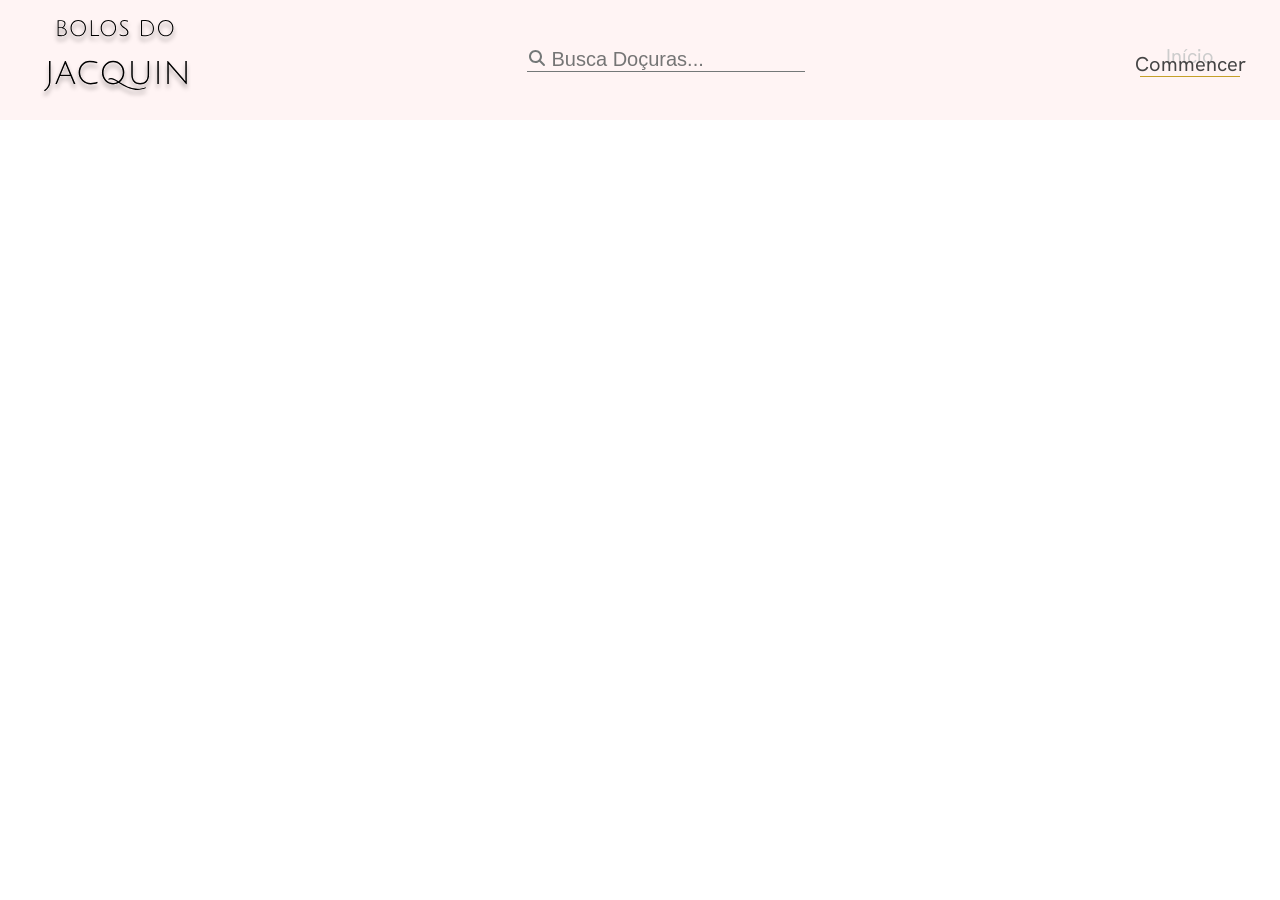
==== adm_produtos/index.html @ fcb63562 "Inicio da pagina de cadastro e listagem de produtos" ====
<!DOCTYPE html>
<html lang="pt-br">
<head>
    <meta charset="UTF-8">
    <meta name="viewport" content="width=device-width, initial-scale=1.0">
    <title>Bolos do Jacquin - Adm</title>
    <link rel="stylesheet" href="style.css">

    <link rel="preconnect" href="https://fonts.googleapis.com">
    <link rel="preconnect" href="https://fonts.gstatic.com" crossorigin>
    <link
        href="https://fonts.googleapis.com/css2?family=Hanken+Grotesk:ital,wght@0,100..900;1,100..900&family=Libre+Caslon+Text:ital,wght@0,400;0,700;1,400&display=swap"
        rel="stylesheet">
</head>

<body>
    <header>
        <div class="container header_container">
            <img src="../img/logo.svg" alt="">

            <div class="box_busca">
                <svg xmlns="http://www.w3.org/2000/svg" viewBox="0 0 640 640"><!--!Font Awesome Free 7.3.1 by @fontawesome - https://fontawesome.com License - https://fontawesome.com/license/free Copyright 2026 Fonticons, Inc.--><path d="M480 272C480 317.9 465.1 360.3 440 394.7L566.6 521.4C579.1 533.9 579.1 554.2 566.6 566.7C554.1 579.2 533.8 579.2 521.3 566.7L394.7 440C360.3 465.1 317.9 480 272 480C157.1 480 64 386.9 64 272C64 157.1 157.1 64 272 64C386.9 64 480 157.1 480 272zM272 416C351.5 416 416 351.5 416 272C416 192.5 351.5 128 272 128C192.5 128 128 192.5 128 272C128 351.5 192.5 416 272 416z"/>
                </svg>
                <input type="text" placeholder="Busca Doçuras...">
            </div>

            <a class="link_inicio" href="">
                Início
                <span>Commencer</span>
                <hr>
            </a>
        </div>
    </header>

    <main>

    </main>

    <footer>

    </footer>
    
</body>
</html>
---- adm_produtos/style.css ----
*{
    margin: 0;
    padding: 0;
    box-sizing: border-box;
}

:root{
    --corPrincipal: #FFF4F4;
    --fontHanken: "Hanken Grotesk", sans-serif;
    --corDourado: #C5A028;

}

.container{
    width: 95%;
    max-width: 1200px;
    margin: 0 auto;
    /* background-color: aqua; */
}

header{
    background-color: var(--corPrincipal);
    font-family: var(--fontHanken);
}

.header_container{
    display: flex;
    justify-content: space-between;
    align-items: center;
    height: 120px;
}

.box_busca{
    position: relative;
}

.box_busca svg{
    width: 20px;
    position: absolute;
    fill: #747878;
}

.box_busca input{
    padding-left: 25px;
    background-color: transparent;
    border: none;
    border-bottom: solid 1px #747878;
    font-size: 20px;
}

.box_busca input:focus{
    outline: none;
      
}

.link_inicio{
    color: #CCCCCC;
    text-decoration: none;
    font-size: 20px;
    position: relative;
    text-align: center;
}

.link_inicio span{
    color: #444444;
    position: absolute;
    left: -5px;
    top: 8px;
}

.link_inicio hr{
    margin-top: 7px;
    width: 100px;
    background-color: var(--corDourado);
    border: none;
    height: 1px;

}
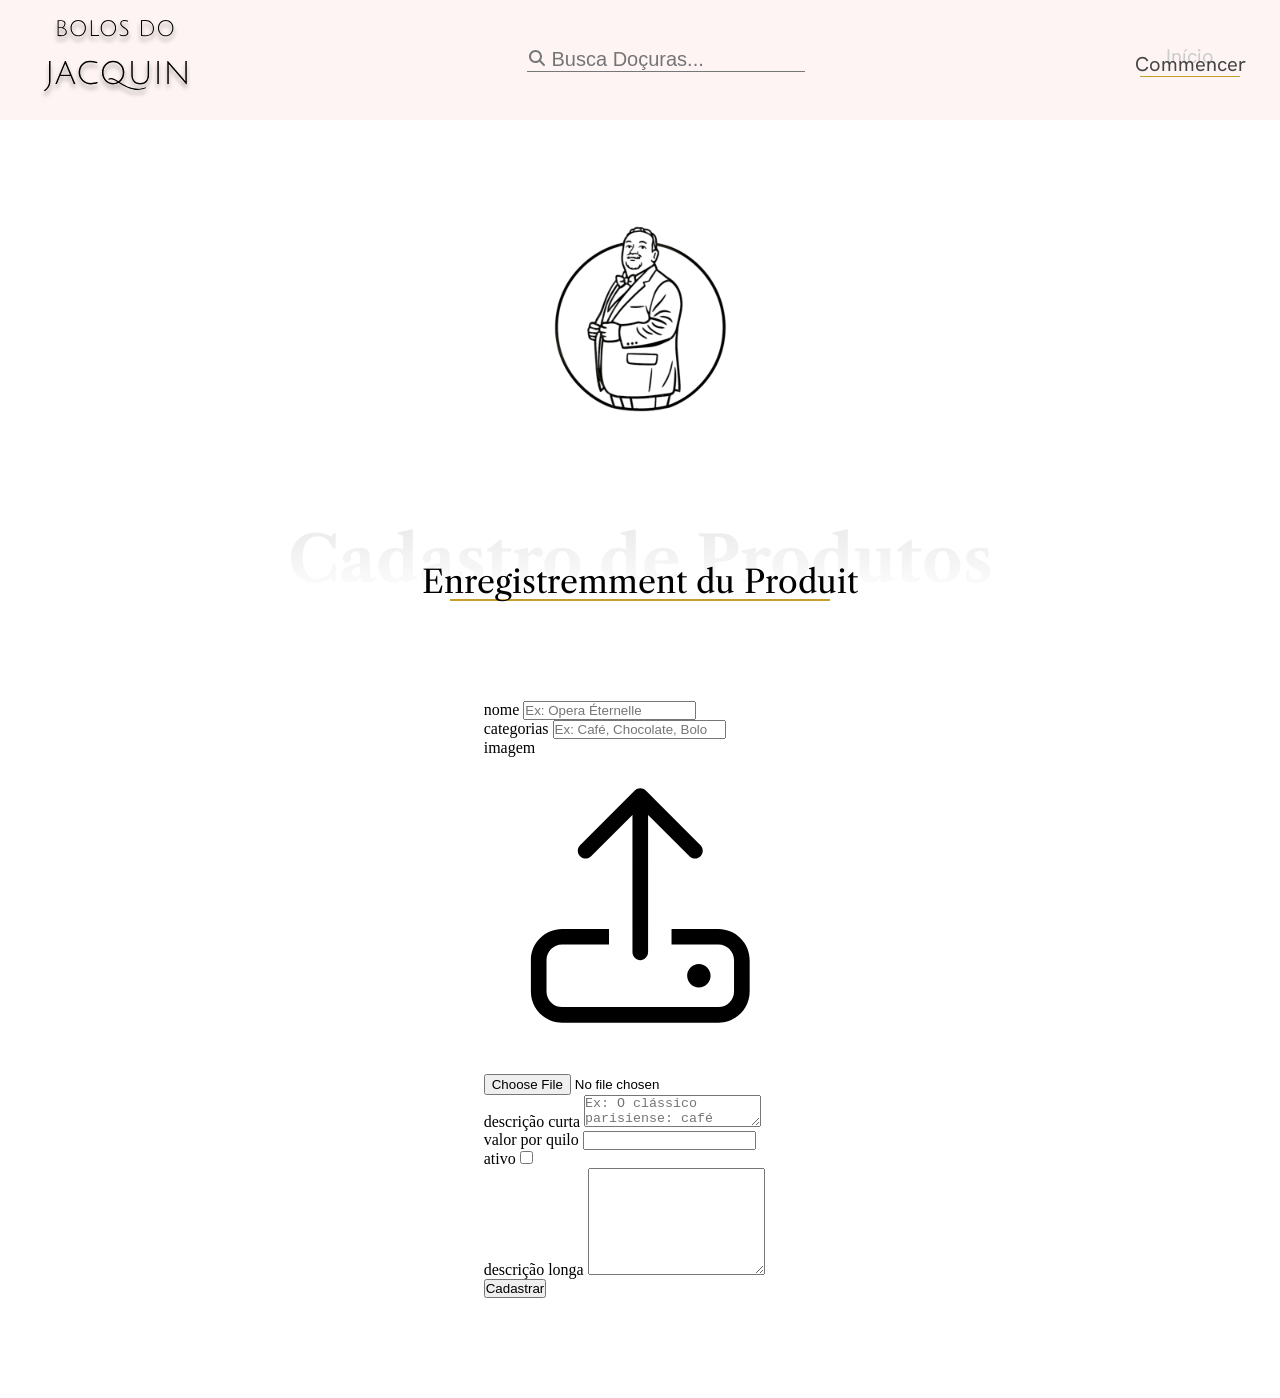
==== commit 82cb6643: "iniciado o formulario de cadastro de produtos" ====
--- a/adm_produtos/index.html
+++ b/adm_produtos/index.html
@@ -1,5 +1,6 @@
 <!DOCTYPE html>
 <html lang="pt-br">
+
 <head>
     <meta charset="UTF-8">
     <meta name="viewport" content="width=device-width, initial-scale=1.0">
@@ -19,7 +20,10 @@
             <img src="../img/logo.svg" alt="">
 
             <div class="box_busca">
-                <svg xmlns="http://www.w3.org/2000/svg" viewBox="0 0 640 640"><!--!Font Awesome Free 7.3.1 by @fontawesome - https://fontawesome.com License - https://fontawesome.com/license/free Copyright 2026 Fonticons, Inc.--><path d="M480 272C480 317.9 465.1 360.3 440 394.7L566.6 521.4C579.1 533.9 579.1 554.2 566.6 566.7C554.1 579.2 533.8 579.2 521.3 566.7L394.7 440C360.3 465.1 317.9 480 272 480C157.1 480 64 386.9 64 272C64 157.1 157.1 64 272 64C386.9 64 480 157.1 480 272zM272 416C351.5 416 416 351.5 416 272C416 192.5 351.5 128 272 128C192.5 128 128 192.5 128 272C128 351.5 192.5 416 272 416z"/>
+                <svg xmlns="http://www.w3.org/2000/svg"
+                    viewBox="0 0 640 640"><!--!Font Awesome Free 7.3.1 by @fontawesome - https://fontawesome.com License - https://fontawesome.com/license/free Copyright 2026 Fonticons, Inc.-->
+                    <path
+                        d="M480 272C480 317.9 465.1 360.3 440 394.7L566.6 521.4C579.1 533.9 579.1 554.2 566.6 566.7C554.1 579.2 533.8 579.2 521.3 566.7L394.7 440C360.3 465.1 317.9 480 272 480C157.1 480 64 386.9 64 272C64 157.1 157.1 64 272 64C386.9 64 480 157.1 480 272zM272 416C351.5 416 416 351.5 416 272C416 192.5 351.5 128 272 128C192.5 128 128 192.5 128 272C128 351.5 192.5 416 272 416z" />
                 </svg>
                 <input type="text" placeholder="Busca Doçuras...">
             </div>
@@ -29,16 +33,88 @@
                 <span>Commencer</span>
                 <hr>
             </a>
+            <button>
+                <svg xmlns="http://www.w3.org/2000/svg"
+                    viewBox="0 0 640 640"><!--! Font Awesome Pro 7.3.1 by @fontawesome - https://fontawesome.com License - https://fontawesome.com/license (Commercial License) Copyright 2026 Fonticons, Inc. -->
+                    <path fill="currentColor"
+                        d="M360 128L116.3 320L544 320C544 192 432 128 360 128zM64 336C64 326.2 68.5 316.9 76.2 310.9L340.2 102.9C345.8 98.5 352.8 96 360 96C404.3 96 457.6 115.2 499.9 151.8C543.1 189.2 576 245.7 576 320L576 480C576 515.3 547.3 544 512 544L128 544C92.7 544 64 515.3 64 480L64 336zM96 416L544 416L544 352L96 352L96 416zM96 448L96 480C96 497.7 110.3 512 128 512L512 512C529.7 512 544 497.7 544 480L544 448L96 448z" />
+                </svg>
+            </button>
         </div>
     </header>
 
     <main>
+        <h1>Página administrativa - Bolos do Jacquin</h1>
+        <section class="cad_produtos">
+            <div class="container cad_container">
+                <img class="icon_jacquin" src="../img/Logo Bolos do Jacquin.png" alt="">
+                <div class="box_h2">
+                    <h2>Cadastro de Produtos</h2>
+                    <span>Enregistremment du Produit</span>
+                    <hr>
+                </div>
 
+                <form action="">
+                    <div class="inputs_form">
+                        <div class="form_coluna1">
+                            <div class="linha_form">
+                                <label for="">nome</label>
+                                <input placeholder="Ex: Opera Éternelle" type="text" name="" id="">
+                            </div>
+
+                            <div class="linha_form">
+                                <div class="input_cat">
+                                    <label for="">categorias</label>
+                                    <input type="text" placeholder="Ex: Café, Chocolate, Bolo">
+                                </div>
+                                <div class="input_img">
+                                    <span>imagem</span>
+                                    <label for="img">
+                                        <svg xmlns="http://www.w3.org/2000/svg"
+                                            viewBox="0 0 640 640"><!--! Font Awesome Pro 7.3.1 by @fontawesome - https://fontawesome.com License - https://fontawesome.com/license (Commercial License) Copyright 2026 Fonticons, Inc. -->
+                                            <path fill="currentColor"
+                                                d="M336 118.6L336 400C336 408.8 328.8 416 320 416C311.2 416 304 408.8 304 400L304 118.6L219.3 203.3C213.1 209.5 202.9 209.5 196.7 203.3C190.5 197.1 190.5 186.9 196.7 180.7L308.7 68.7C314.9 62.5 325.1 62.5 331.3 68.7L443.3 180.7C449.5 186.9 449.5 197.1 443.3 203.3C437.1 209.5 426.9 209.5 420.7 203.3L336 118.6zM256 384L160 384C142.3 384 128 398.3 128 416L128 480C128 497.7 142.3 512 160 512L480 512C497.7 512 512 497.7 512 480L512 416C512 398.3 497.7 384 480 384L384 384L384 352L480 352C515.3 352 544 380.7 544 416L544 480C544 515.3 515.3 544 480 544L160 544C124.7 544 96 515.3 96 480L96 416C96 380.7 124.7 352 160 352L256 352L256 384zM416 448C416 434.7 426.7 424 440 424C453.3 424 464 434.7 464 448C464 461.3 453.3 472 440 472C426.7 472 416 461.3 416 448z" />
+                                        </svg>
+                                    </label>
+                                    <input type="file" name="img" id="">
+                                </div>
+                            </div>
+                            
+                            <div class="linha form">
+                                <label for="">descrição curta</label>
+                                <textarea placeholder="Ex: O clássico parisiense: café arábica, chocolate amargo e biscuit joconde." name="" id="" rows="2"></textarea>
+                            </div>
+                        </div>
+
+                        <div class="form_coluna2">
+                            <div class="linha form">
+                                <div class="input_valor">
+                                    <label for="">valor por quilo</label>
+                                    <input type="text" name="" id="">
+                                </div>
+
+                                <div class="input_ativo">
+                                    <label for="">ativo</label>
+                                    <input type="checkbox" name="" id="">
+                                </div>
+                            </div>
+
+                            <div class="linha_form">
+                                <label for="">descrição longa</label>
+                                <textarea name="" id="" rows="7"></textarea>
+                            </div>
+                        </div>
+                    </div>
+                    <input type="button" value="Cadastrar">
+                </form>
+            </div>
+        </section>
     </main>
 
     <footer>
 
     </footer>
-    
+
 </body>
+
 </html>
--- a/adm_produtos/style.css
+++ b/adm_produtos/style.css
@@ -8,7 +8,6 @@
     --corPrincipal: #FFF4F4;
     --fontHanken: "Hanken Grotesk", sans-serif;
     --corDourado: #C5A028;
-
 }
 
 .container{
@@ -16,6 +15,14 @@
     max-width: 1200px;
     margin: 0 auto;
     /* background-color: aqua; */
+}
+
+h1{
+    position: absolute;
+    width: 1px;
+    height: 1px;
+    margin: -1px;
+    overflow: hidden;
 }
 
 header{
@@ -50,7 +57,7 @@
 
 .box_busca input:focus{
     outline: none;
-      
+      /
 }
 
 .link_inicio{
@@ -74,5 +81,95 @@
     background-color: var(--corDourado);
     border: none;
     height: 1px;
+}
 
-}+/* --------- BOTAO MENU --------*/
+.header_container button{
+    background-color: transparent;
+    border: none;
+    display: none;
+}
+
+.header_container button svg{
+    width: 50px;
+}
+
+/* -------- SECAO CADASTRO DE PRODUTOS -------- */
+.cad_container{
+    display: flex;
+    flex-direction: column;
+    align-items: center;
+    padding: 100px 0;
+}
+
+.icon_jacquin{
+    width: 200px;
+}
+
+.box_h2{
+    font-family: "Libre Caslon Text", serif;
+    margin: 0 auto;
+    /* background-color: darkgreen; */
+    display: flex;
+    flex-direction: column;
+    align-items: center;
+    position: relative;
+    margin-top: 100px;
+    margin-bottom: 100px;
+    
+}
+
+.box_h2 h2{
+    font-weight: 700;
+    font-size: 64px;
+    background-image: linear-gradient(0deg, #FFFFFF, #E9E9E9);
+    
+    background-clip: text;
+    -webkit-background-clip: text;
+    
+    color: transparent;
+    -webkit-text-fill-color: transparent;
+    
+}
+
+.box_h2 span{
+    font-size: 32px;
+    position: absolute;
+    bottom: -10px;
+    margin-bottom: 10px;
+    
+}
+
+.box_h2 hr{
+    max-width: 380px;
+    width: 100%;
+    background-color: #C5A028;
+    border: none;
+    height: 2px;
+}
+
+/* -------- MEDIAS -------- */
+@media screen and (max-width: 768px){
+    .header_container button{
+        display: block;
+    }
+    .link_inicio,
+    .box_busca{
+        display: none;
+    }
+
+    .box_h2 h2{
+        font-size: 32px;
+    }
+
+    .box_h2 span{
+        font-size: 20px;
+        bottom: -18px;
+        margin-bottom: 20px;
+    }
+
+    .box_h2 hr{
+        margin-top: 10px;
+        width: 70%;
+    }
+}
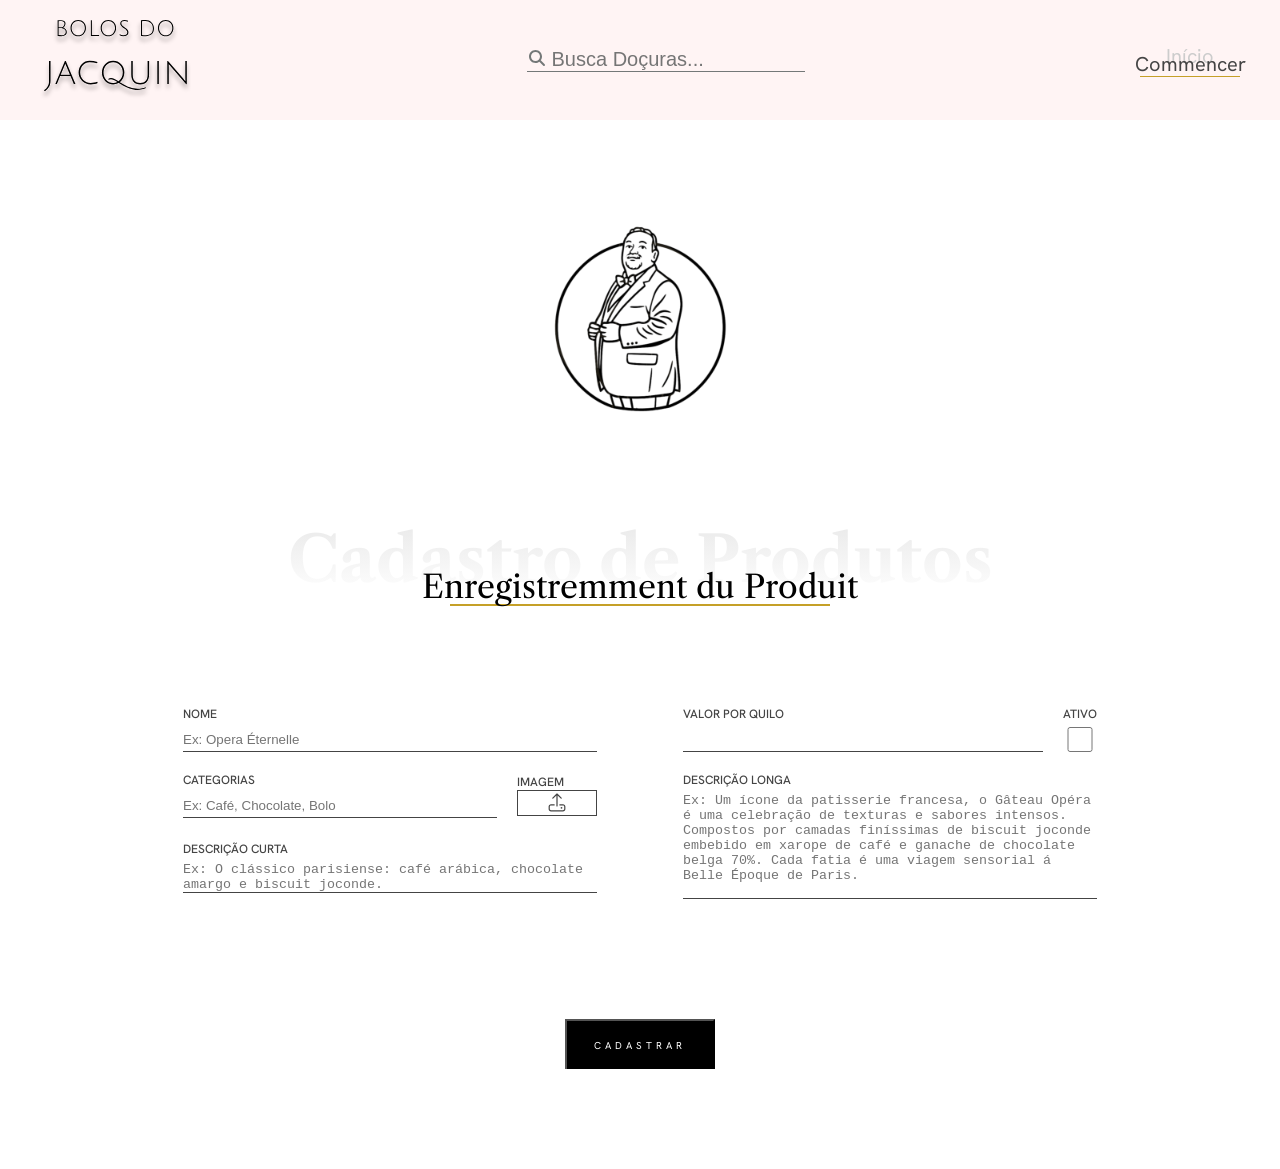
==== commit d2e1387b: "Formulario de cadastro de produtos" ====
--- a/adm_produtos/index.html
+++ b/adm_produtos/index.html
@@ -57,13 +57,13 @@
                 <form action="">
                     <div class="inputs_form">
                         <div class="form_coluna1">
-                            <div class="linha_form">
+                            <div class="linha_form lf_coluna">
                                 <label for="">nome</label>
                                 <input placeholder="Ex: Opera Éternelle" type="text" name="" id="">
                             </div>
 
-                            <div class="linha_form">
-                                <div class="input_cat">
+                            <div class="linha_form lf_linha">
+                                <div class="input_cat lf_coluna">
                                     <label for="">categorias</label>
                                     <input type="text" placeholder="Ex: Café, Chocolate, Bolo">
                                 </div>
@@ -76,36 +76,37 @@
                                                 d="M336 118.6L336 400C336 408.8 328.8 416 320 416C311.2 416 304 408.8 304 400L304 118.6L219.3 203.3C213.1 209.5 202.9 209.5 196.7 203.3C190.5 197.1 190.5 186.9 196.7 180.7L308.7 68.7C314.9 62.5 325.1 62.5 331.3 68.7L443.3 180.7C449.5 186.9 449.5 197.1 443.3 203.3C437.1 209.5 426.9 209.5 420.7 203.3L336 118.6zM256 384L160 384C142.3 384 128 398.3 128 416L128 480C128 497.7 142.3 512 160 512L480 512C497.7 512 512 497.7 512 480L512 416C512 398.3 497.7 384 480 384L384 384L384 352L480 352C515.3 352 544 380.7 544 416L544 480C544 515.3 515.3 544 480 544L160 544C124.7 544 96 515.3 96 480L96 416C96 380.7 124.7 352 160 352L256 352L256 384zM416 448C416 434.7 426.7 424 440 424C453.3 424 464 434.7 464 448C464 461.3 453.3 472 440 472C426.7 472 416 461.3 416 448z" />
                                         </svg>
                                     </label>
-                                    <input type="file" name="img" id="">
+                                    <input type="file" name="img" id="img">
                                 </div>
                             </div>
                             
-                            <div class="linha form">
+                            <div class="linha form lf_coluna">
                                 <label for="">descrição curta</label>
                                 <textarea placeholder="Ex: O clássico parisiense: café arábica, chocolate amargo e biscuit joconde." name="" id="" rows="2"></textarea>
                             </div>
                         </div>
 
                         <div class="form_coluna2">
-                            <div class="linha form">
-                                <div class="input_valor">
+                            <div class="linha_form lf_linha">
+                                <div class="input_valor lf_coluna">
                                     <label for="">valor por quilo</label>
                                     <input type="text" name="" id="">
                                 </div>
 
-                                <div class="input_ativo">
+                                <div class="input_ativo lf_coluna">
                                     <label for="">ativo</label>
                                     <input type="checkbox" name="" id="">
                                 </div>
                             </div>
 
-                            <div class="linha_form">
+                            <div class="linha_form lf_coluna">
                                 <label for="">descrição longa</label>
-                                <textarea name="" id="" rows="7"></textarea>
+                                <textarea name="" id="" rows="7"
+                                placeholder="Ex: Um ícone da patisserie francesa, o Gâteau Opéra é uma celebração de texturas e sabores intensos. Compostos por camadas finíssimas de biscuit joconde embebido em xarope de café e ganache de chocolate belga 70%. Cada fatia é uma viagem sensorial á Belle Époque de Paris."></textarea>
                             </div>
                         </div>
                     </div>
-                    <input type="button" value="Cadastrar">
+                    <input type="button" value="cadastrar">
                 </form>
             </div>
         </section>
--- a/adm_produtos/style.css
+++ b/adm_produtos/style.css
@@ -99,7 +99,7 @@
     display: flex;
     flex-direction: column;
     align-items: center;
-    padding: 100px 0;
+    padding: 100px;
 }
 
 .icon_jacquin{
@@ -144,9 +144,118 @@
     max-width: 380px;
     width: 100%;
     background-color: #C5A028;
+    margin-top: 5px;
     border: none;
     height: 2px;
 }
+
+/* -------- FORMULARIO-------- */
+form{
+    /* background-color: aquamarine; */
+    width: 100%;
+}
+
+.inputs_form{
+    display: flex;
+    justify-content: space-around;
+    width: 100%;
+    max-width: 1200px;
+}
+
+.lf_coluna{
+    display: flex;
+    flex-direction: column;
+}
+
+.lf_linha{
+    display: flex;
+}
+.input_img svg{
+    width: 24px;
+}
+
+.form_coluna1,
+.form_coluna2{
+    width: 414px;
+}
+
+.input_img span,
+form label{
+    font-family: var(--fontHanken);
+    text-transform: uppercase;
+    color: #444444;
+    font-size: 12px;
+    font-weight: 500;
+    margin-bottom: 5px;
+}
+
+
+.inputs_form input[type=text],
+.inputs_form textarea{
+    background-color: transparent;
+    border: none;
+    border-bottom: solid 1px #444444;
+    resize: none;
+}
+
+.form input[type=text] :focus,
+.inputs_form textarea:focus{
+    outline: none;
+}
+
+.linha_form{
+    margin-bottom: 20px;
+}
+
+.inputs_form input[type=file]{
+    display: none;
+}
+
+.input_img label{
+    /* background-color: blueviolet; */
+    display: flex;
+    align-items: center;
+    justify-content: center;
+    width: 80px;
+    border: solid 1px #444444;
+}
+
+.input_img label:hover{
+    cursor: pointer;
+}
+
+form input[type=checkbox],
+form input[type=text]{
+    height: 25px;
+}
+
+.input_cat input{
+    width: 314px;
+    margin-right: 20px;
+}
+
+.input_valor input{
+    margin-right: 20px;
+    width: 360px;
+}
+
+form input[type=button]{
+    margin: 100px auto 0;
+    display: block;
+    font-family: var(--fontHanken);
+    height: 50px;
+    background-color: #000000;
+    color: #FFFFFF;
+    width: 150px;
+    border-bottom: transparent;
+    font-size: 10px;
+    text-transform: uppercase;
+    letter-spacing: 4px;
+
+}
+
+
+
 
 /* -------- MEDIAS -------- */
 @media screen and (max-width: 768px){
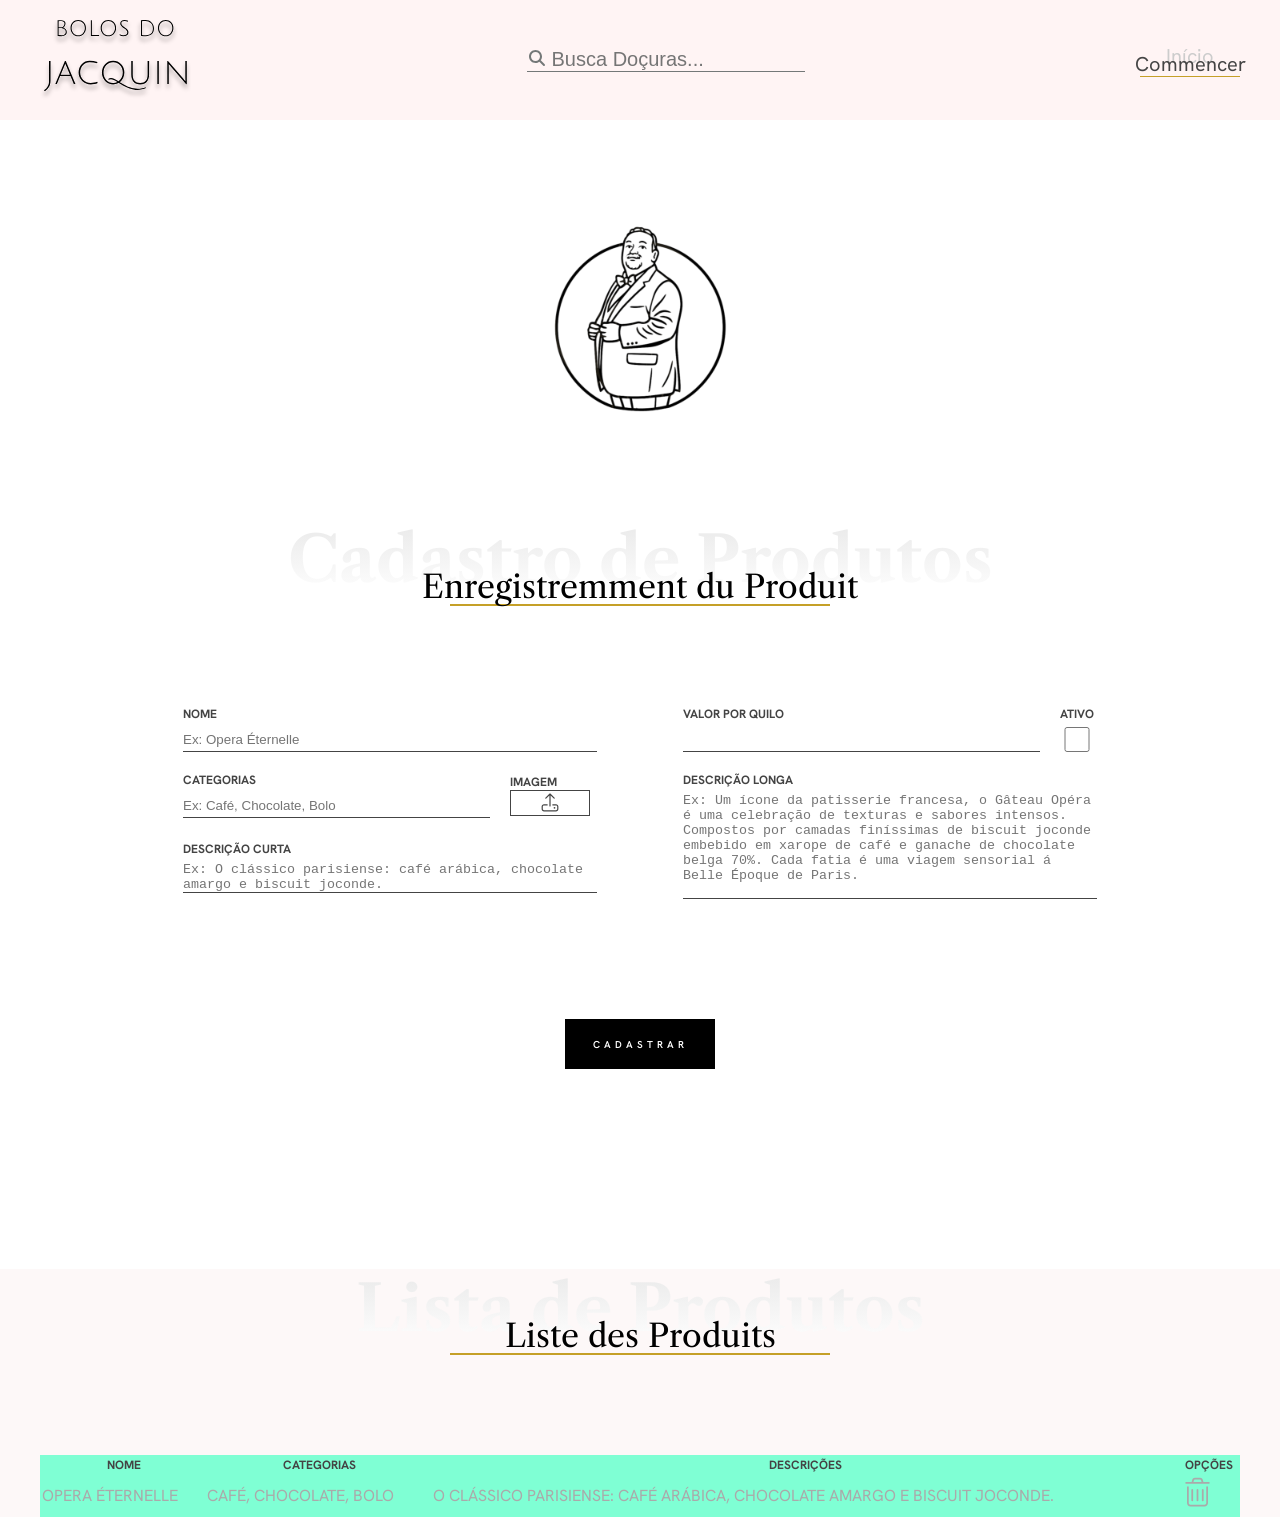
==== commit c8beda09: "Início da secao de listagem de produtos" ====
--- a/adm_produtos/index.html
+++ b/adm_produtos/index.html
@@ -110,6 +110,39 @@
                 </form>
             </div>
         </section>
+
+        <section class="list_produtos">
+            <div class="container list_container">
+                 <div class="box_h2">
+                    <h2>Lista de Produtos</h2>
+                    <span>Liste des Produits</span>
+                    <hr>
+                </div>
+
+                <table>
+                    <thead>
+                        <tr>
+                            <th>nome</th>
+                            <th>categorias</th>
+                            <th>descrições</th>
+                            <th>opções</th>
+                        </tr>
+                    </thead>
+                    <tbody>
+                        <tr>
+                            <td>Opera Éternelle</td>
+                            <td>Café, Chocolate, Bolo</td>
+                            <td>O clássico parisiense: café arábica, chocolate amargo e biscuit joconde.</td>
+                            <td>
+                                <svg xmlns="http://www.w3.org/2000/svg" viewBox="0 0 640 640"><!--! Font Awesome Pro 7.2.0 by @fontawesome - https://fontawesome.com License - https://fontawesome.com/license (Commercial License) Copyright 2026 Fonticons, Inc. --><path fill="currentColor" d="M256.5 91.4C258.5 84.6 264.8 80 271.8 80L368.2 80C375.3 80 381.5 84.6 383.5 91.4L394.5 128L245.5 128L256.5 91.4zM212.1 128L112 128C103.2 128 96 135.2 96 144C96 152.8 103.2 160 112 160L528 160C536.8 160 544 152.8 544 144C544 135.2 536.8 128 528 128L427.9 128L414.2 82.2C408.1 61.9 389.4 48 368.2 48L271.8 48C250.6 48 231.9 61.9 225.8 82.2L212.1 128zM128 208L128 512C128 547.3 156.7 576 192 576L448 576C483.3 576 512 547.3 512 512L512 208L480 208L480 512C480 529.7 465.7 544 448 544L192 544C174.3 544 160 529.7 160 512L160 208L128 208zM240 272C240 263.2 232.8 256 224 256C215.2 256 208 263.2 208 272L208 464C208 472.8 215.2 480 224 480C232.8 480 240 472.8 240 464L240 272zM336 272C336 263.2 328.8 256 320 256C311.2 256 304 263.2 304 272L304 464C304 472.8 311.2 480 320 480C328.8 480 336 472.8 336 464L336 272zM432 272C432 263.2 424.8 256 416 256C407.2 256 400 263.2 400 272L400 464C400 472.8 407.2 480 416 480C424.8 480 432 472.8 432 464L432 272z"/></svg>
+                            </td>
+                        </tr>
+                    </tbody>
+                </table>
+
+            </div>
+        </section>
+
     </main>
 
     <footer>
--- a/adm_produtos/style.css
+++ b/adm_produtos/style.css
@@ -8,6 +8,7 @@
     --corPrincipal: #FFF4F4;
     --fontHanken: "Hanken Grotesk", sans-serif;
     --corDourado: #C5A028;
+    --corSecunaria: #FDF8F8;
 }
 
 .container{
@@ -57,7 +58,7 @@
 
 .box_busca input:focus{
     outline: none;
-      /
+    
 }
 
 .link_inicio{
@@ -160,6 +161,7 @@
     justify-content: space-around;
     width: 100%;
     max-width: 1200px;
+
 }
 
 .lf_coluna{
@@ -176,7 +178,8 @@
 
 .form_coluna1,
 .form_coluna2{
-    width: 414px;
+    width: 45%;
+    max-width: 414px;
 }
 
 .input_img span,
@@ -185,7 +188,7 @@
     text-transform: uppercase;
     color: #444444;
     font-size: 12px;
-    font-weight: 500;
+    font-weight: 700;
     margin-bottom: 5px;
 }
 
@@ -229,14 +232,22 @@
     height: 25px;
 }
 
+.input_cat{
+    width: 79%;
+}
+
 .input_cat input{
-    width: 314px;
+    max-width: 314px;
     margin-right: 20px;
+}
+
+.input_valor{
+    width: 91%;
 }
 
 .input_valor input{
     margin-right: 20px;
-    width: 360px;
+    max-width: 360px;
 }
 
 form input[type=button]{
@@ -251,10 +262,40 @@
     font-size: 10px;
     text-transform: uppercase;
     letter-spacing: 4px;
-
-}
-
-
+    border: none;
+    cursor: pointer;
+    font-weight: 600;
+
+}
+
+
+
+
+/* -------- LISTA DE PRODUTOS -------- */
+.list_produtos{
+    background-color: var(--corSecunaria);
+}
+
+table{
+    background-color: aquamarine;
+    width: 100%;
+    font-family: var(--fontHanken);
+    text-transform: uppercase;
+}
+
+thead{
+    font-size: 12px;
+    font-weight: 600;
+    color: #444444;
+}
+
+tbody{
+    color: #AAAAAA;
+}
+
+table svg{
+    width: 35px;
+}
 
 
 /* -------- MEDIAS -------- */
@@ -281,4 +322,20 @@
         margin-top: 10px;
         width: 70%;
     }
-}
+
+
+    
+/* -------- FORMULARIO -------- */
+.inputs_form{
+    flex-direction: column;
+    align-items: center;
+}
+
+.form_coluna1,
+.form_coluna2{
+    width: 80%;
+    max-width: 500px;
+}
+}
+
+
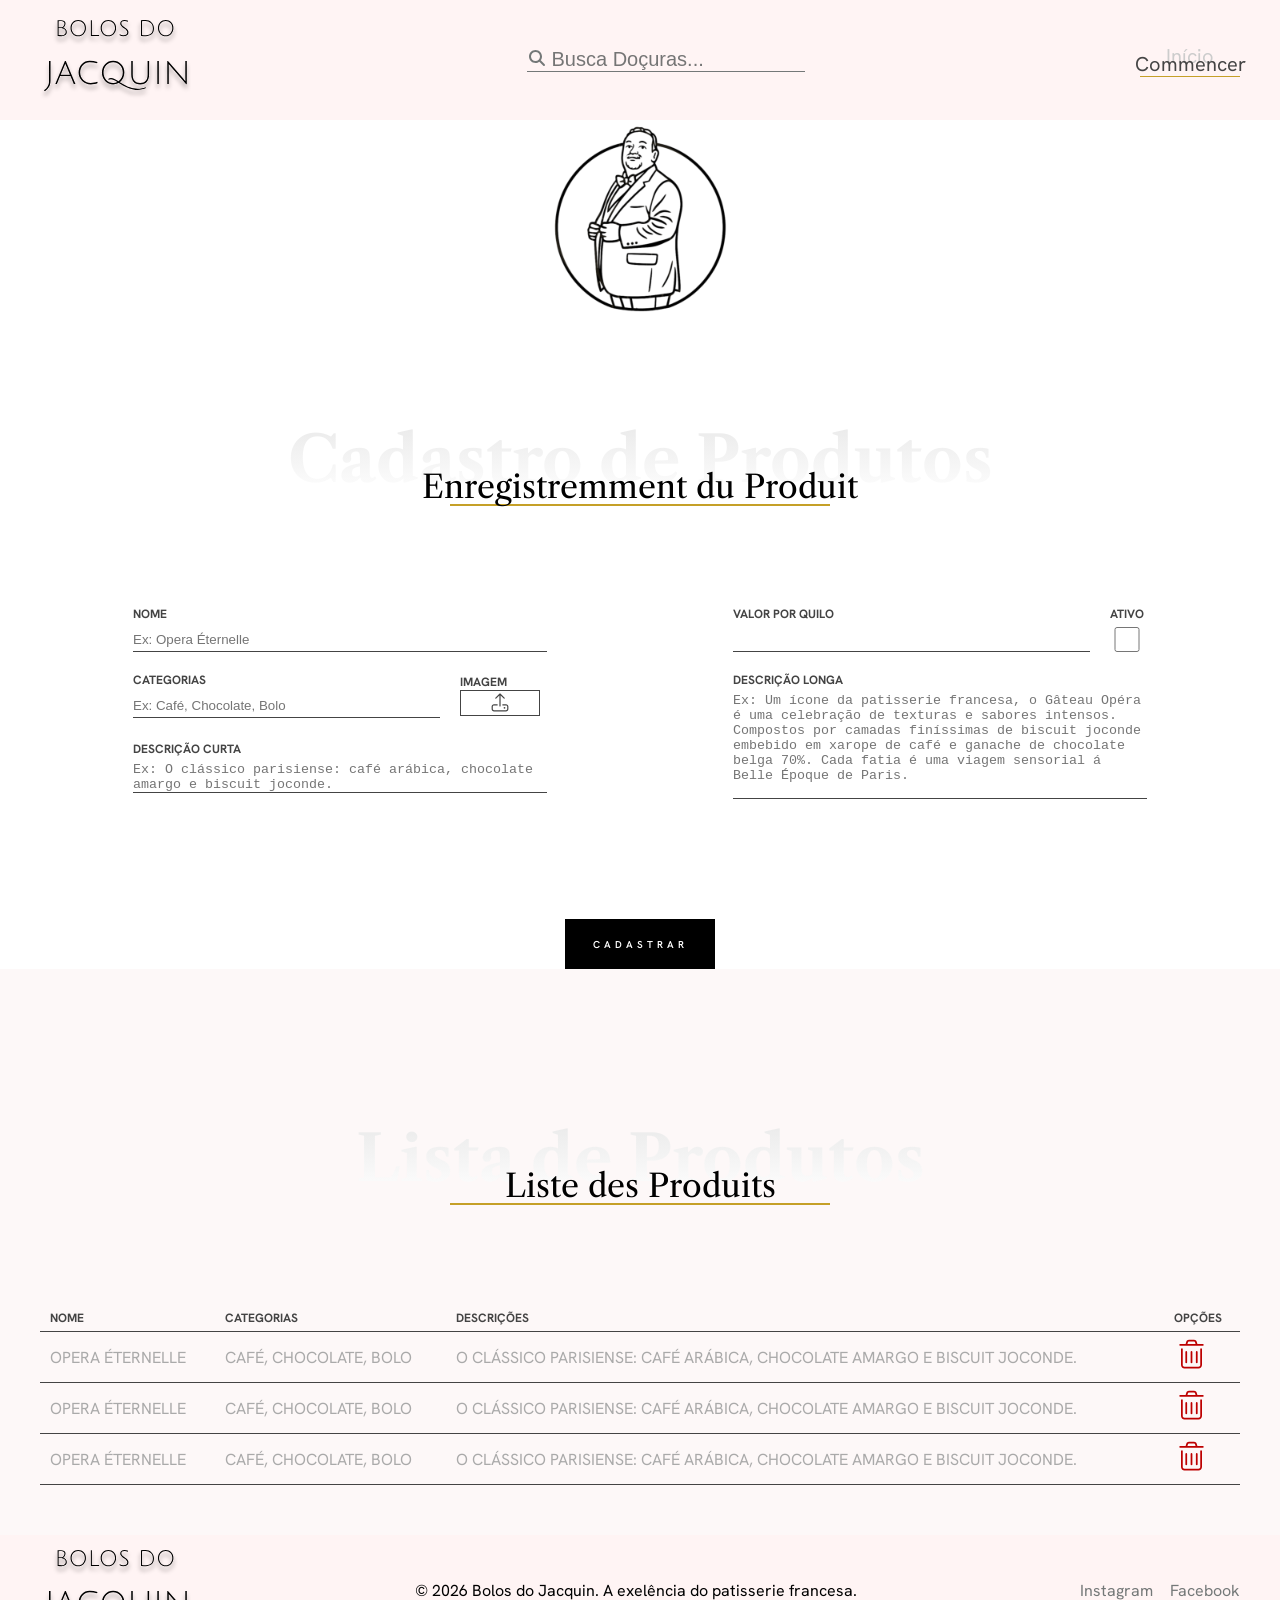
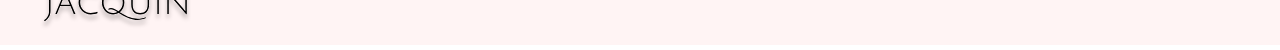
==== commit 4634295d: "inicio do rodape" ====
--- a/adm_produtos/index.html
+++ b/adm_produtos/index.html
@@ -130,10 +130,26 @@
                     </thead>
                     <tbody>
                         <tr>
-                            <td>Opera Éternelle</td>
-                            <td>Café, Chocolate, Bolo</td>
-                            <td>O clássico parisiense: café arábica, chocolate amargo e biscuit joconde.</td>
-                            <td>
+                            <td data-cell="nome">Opera Éternelle</td>
+                            <td data-cell="categorias">Café, Chocolate, Bolo</td>
+                            <td data-cell="descrição">O clássico parisiense: café arábica, chocolate amargo e biscuit joconde.</td>
+                            <td data-cell="opções">
+                                <svg xmlns="http://www.w3.org/2000/svg" viewBox="0 0 640 640"><!--! Font Awesome Pro 7.2.0 by @fontawesome - https://fontawesome.com License - https://fontawesome.com/license (Commercial License) Copyright 2026 Fonticons, Inc. --><path fill="currentColor" d="M256.5 91.4C258.5 84.6 264.8 80 271.8 80L368.2 80C375.3 80 381.5 84.6 383.5 91.4L394.5 128L245.5 128L256.5 91.4zM212.1 128L112 128C103.2 128 96 135.2 96 144C96 152.8 103.2 160 112 160L528 160C536.8 160 544 152.8 544 144C544 135.2 536.8 128 528 128L427.9 128L414.2 82.2C408.1 61.9 389.4 48 368.2 48L271.8 48C250.6 48 231.9 61.9 225.8 82.2L212.1 128zM128 208L128 512C128 547.3 156.7 576 192 576L448 576C483.3 576 512 547.3 512 512L512 208L480 208L480 512C480 529.7 465.7 544 448 544L192 544C174.3 544 160 529.7 160 512L160 208L128 208zM240 272C240 263.2 232.8 256 224 256C215.2 256 208 263.2 208 272L208 464C208 472.8 215.2 480 224 480C232.8 480 240 472.8 240 464L240 272zM336 272C336 263.2 328.8 256 320 256C311.2 256 304 263.2 304 272L304 464C304 472.8 311.2 480 320 480C328.8 480 336 472.8 336 464L336 272zM432 272C432 263.2 424.8 256 416 256C407.2 256 400 263.2 400 272L400 464C400 472.8 407.2 480 416 480C424.8 480 432 472.8 432 464L432 272z"/></svg>
+                            </td>
+                        </tr>
+                        <tr>
+                            <td data-cell="nome">Opera Éternelle</td>
+                            <td data-cell="categorias">Café, Chocolate, Bolo</td>
+                            <td data-cell="descrição">O clássico parisiense: café arábica, chocolate amargo e biscuit joconde.</td>
+                            <td data-cell="opções">
+                                <svg xmlns="http://www.w3.org/2000/svg" viewBox="0 0 640 640"><!--! Font Awesome Pro 7.2.0 by @fontawesome - https://fontawesome.com License - https://fontawesome.com/license (Commercial License) Copyright 2026 Fonticons, Inc. --><path fill="currentColor" d="M256.5 91.4C258.5 84.6 264.8 80 271.8 80L368.2 80C375.3 80 381.5 84.6 383.5 91.4L394.5 128L245.5 128L256.5 91.4zM212.1 128L112 128C103.2 128 96 135.2 96 144C96 152.8 103.2 160 112 160L528 160C536.8 160 544 152.8 544 144C544 135.2 536.8 128 528 128L427.9 128L414.2 82.2C408.1 61.9 389.4 48 368.2 48L271.8 48C250.6 48 231.9 61.9 225.8 82.2L212.1 128zM128 208L128 512C128 547.3 156.7 576 192 576L448 576C483.3 576 512 547.3 512 512L512 208L480 208L480 512C480 529.7 465.7 544 448 544L192 544C174.3 544 160 529.7 160 512L160 208L128 208zM240 272C240 263.2 232.8 256 224 256C215.2 256 208 263.2 208 272L208 464C208 472.8 215.2 480 224 480C232.8 480 240 472.8 240 464L240 272zM336 272C336 263.2 328.8 256 320 256C311.2 256 304 263.2 304 272L304 464C304 472.8 311.2 480 320 480C328.8 480 336 472.8 336 464L336 272zM432 272C432 263.2 424.8 256 416 256C407.2 256 400 263.2 400 272L400 464C400 472.8 407.2 480 416 480C424.8 480 432 472.8 432 464L432 272z"/></svg>
+                            </td>
+                        </tr>
+                        <tr>
+                            <td data-cell="nome">Opera Éternelle</td>
+                            <td data-cell="categorias">Café, Chocolate, Bolo</td>
+                            <td data-cell="descrição">O clássico parisiense: café arábica, chocolate amargo e biscuit joconde.</td>
+                            <td data-cell="opções">
                                 <svg xmlns="http://www.w3.org/2000/svg" viewBox="0 0 640 640"><!--! Font Awesome Pro 7.2.0 by @fontawesome - https://fontawesome.com License - https://fontawesome.com/license (Commercial License) Copyright 2026 Fonticons, Inc. --><path fill="currentColor" d="M256.5 91.4C258.5 84.6 264.8 80 271.8 80L368.2 80C375.3 80 381.5 84.6 383.5 91.4L394.5 128L245.5 128L256.5 91.4zM212.1 128L112 128C103.2 128 96 135.2 96 144C96 152.8 103.2 160 112 160L528 160C536.8 160 544 152.8 544 144C544 135.2 536.8 128 528 128L427.9 128L414.2 82.2C408.1 61.9 389.4 48 368.2 48L271.8 48C250.6 48 231.9 61.9 225.8 82.2L212.1 128zM128 208L128 512C128 547.3 156.7 576 192 576L448 576C483.3 576 512 547.3 512 512L512 208L480 208L480 512C480 529.7 465.7 544 448 544L192 544C174.3 544 160 529.7 160 512L160 208L128 208zM240 272C240 263.2 232.8 256 224 256C215.2 256 208 263.2 208 272L208 464C208 472.8 215.2 480 224 480C232.8 480 240 472.8 240 464L240 272zM336 272C336 263.2 328.8 256 320 256C311.2 256 304 263.2 304 272L304 464C304 472.8 311.2 480 320 480C328.8 480 336 472.8 336 464L336 272zM432 272C432 263.2 424.8 256 416 256C407.2 256 400 263.2 400 272L400 464C400 472.8 407.2 480 416 480C424.8 480 432 472.8 432 464L432 272z"/></svg>
                             </td>
                         </tr>
@@ -145,8 +161,15 @@
 
     </main>
 
-    <footer>
-
+          <footer>
+        <div class="container footer_container">
+            <img src="../img/logo.svg" alt="logo Bolos do Jacquin">
+            <span>© 2026 Bolos do Jacquin. A exelência do patisserie francesa.</span>
+            <nav class="nav_footer">
+                <a href="">Instagram</a>
+                <a href="">Facebook</a>
+            </nav>
+        </div>
     </footer>
 
 </body>
--- a/adm_produtos/style.css
+++ b/adm_produtos/style.css
@@ -36,6 +36,8 @@
     justify-content: space-between;
     align-items: center;
     height: 120px;
+    --corPrincipal: #FFF4F4;
+
 }
 
 .box_busca{
@@ -100,7 +102,6 @@
     display: flex;
     flex-direction: column;
     align-items: center;
-    padding: 100px;
 }
 
 .icon_jacquin{
@@ -274,19 +275,24 @@
 /* -------- LISTA DE PRODUTOS -------- */
 .list_produtos{
     background-color: var(--corSecunaria);
+    padding-top:50px;
+    padding-bottom: 50px;
 }
 
 table{
-    background-color: aquamarine;
+    /* background-color: aquamarine; */
     width: 100%;
     font-family: var(--fontHanken);
     text-transform: uppercase;
+    border-collapse: collapse;
+    padding: 5px 0;
 }
 
 thead{
     font-size: 12px;
     font-weight: 600;
     color: #444444;
+    text-align: left;
 }
 
 tbody{
@@ -295,6 +301,47 @@
 
 table svg{
     width: 35px;
+    color: #BD0000;
+    cursor: pointer;
+}
+
+th, td{
+    border-bottom: solid 1px #444444;
+    padding: 5px 10px;
+}
+
+/* -------- FOTTER -------- */
+    footer{
+    background-color: #FFF4F4;
+    height: 110px;
+    display: flex;
+    align-items: center;
+}
+
+.footer_container{
+    display: flex;
+    justify-content: space-between;
+    align-items: center;
+    height: 120px;
+}
+
+.nav_footer{
+    display: flex;
+    justify-content: space-between;
+    width: 160px;
+}
+
+.footer_container span,
+.nav_footer a{
+    font-family: "Hanken Grotesk", sans-serif;
+    display: flex;
+    justify-content: space-between;
+    align-items: center;
+}
+
+.nav_footer a{
+    text-decoration: none;
+    color: #747878;
 }
 
 
@@ -336,6 +383,45 @@
     width: 80%;
     max-width: 500px;
 }
-}
-
-
+
+/* -------- TABELA -------- */
+thead{
+    display: none;
+}
+
+tbody tr{
+    display: flex;
+    flex-direction: column;
+    border: solid 1px #444444;
+    border-radius: 10px;
+    background-color: #FFFFFF;
+    box-shadow: #00000040 5px 5px 5px;
+    max-width: 500px;
+    margin: 0 auto 50px;
+}
+
+tbody td{
+    border: none;
+}
+
+tbody td::before{
+    content: attr(data-cell) ": "; 
+    font-size: 12px;
+    color: #444444;
+}
+
+.footer_container{
+    display: flex;
+    flex-direction: column;
+    
+}
+
+.span{
+    padding: 20px 0;
+    text-align: center;
+    
+}
+
+}
+
+
